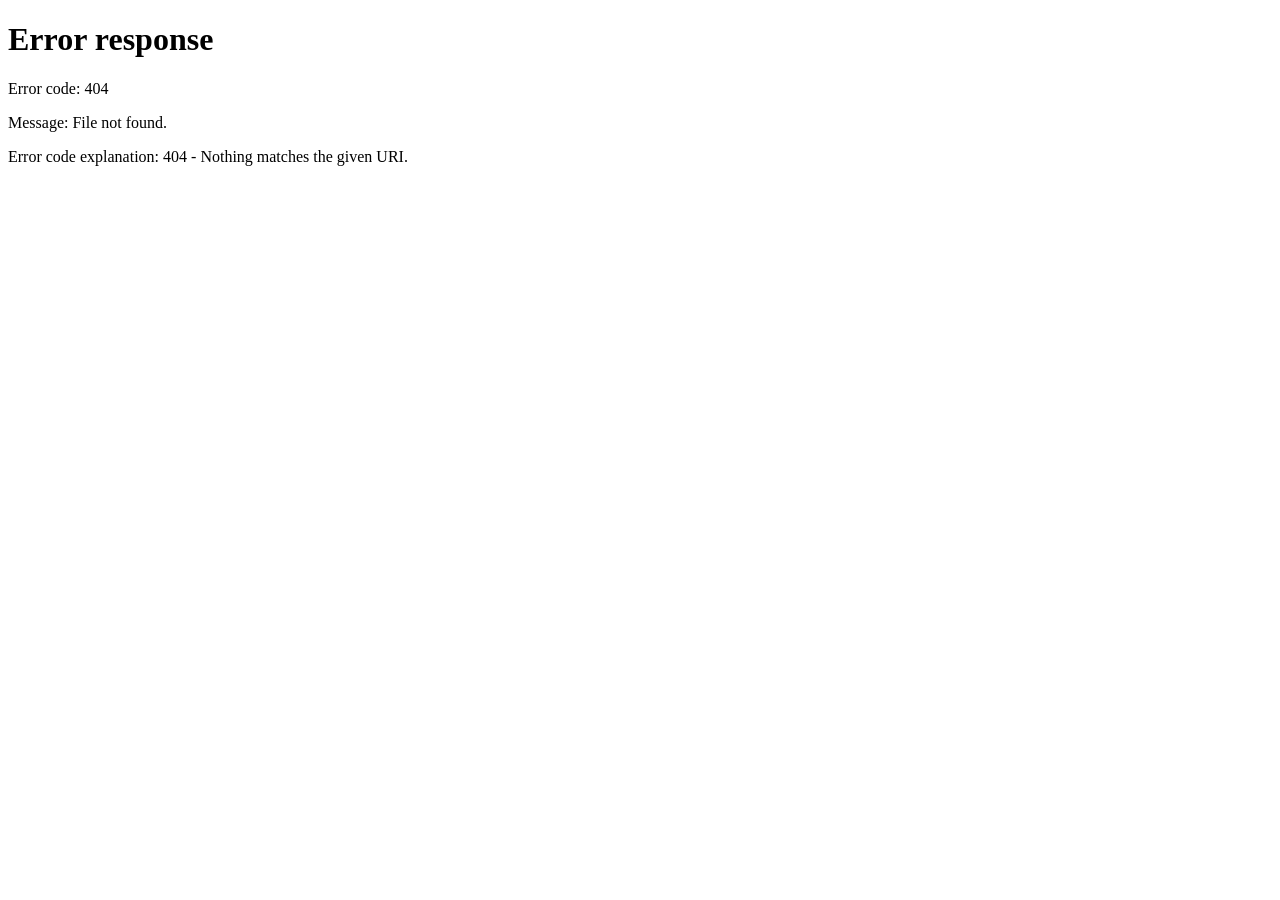
==== docs/dashboard.html @ 12a912dd "Create dashboard.html" ====
<!DOCTYPE html>
<html lang="ru">
<head>
    <meta charset="UTF-8">
    <meta name="viewport" content="width=device-width, initial-scale=1.0">
    <title>Экзамены — Пробный ЕГЭ по информатике</title>
    <link rel="stylesheet" href="css/style.css">
</head>
<body>

    <header class="navbar">
        <span class="logo">💻 Пробный ЕГЭ — Информатика</span>
        <nav>
            <a href="dashboard.html">Кабинет</a>
            <a href="exams.html">Экзамены</a>
            <a href="stats.html">Моя статистика</a>
            <a href="#" id="logoutBtn">Выйти</a>
        </nav>
    </header>

    <main>
        <h1>Пробные экзамены по информатике</h1>

        <div id="loading" style="text-align: center; padding: 60px 20px; color: #888;">
            <div style="display: inline-block; width: 40px; height: 40px;
                        border: 4px solid #e0e0e0; border-top-color: #3498db;
                        border-radius: 50%; animation: spin 0.8s linear infinite;"></div>
            <p style="margin-top: 16px; font-size: 15px;">Загрузка данных...</p>
        </div>

        <div id="content" style="display: none;">
            <h2 class="section-title">📅 Предстоящие</h2>
            <div id="upcomingBlock" class="grid"></div>

            <h2 class="section-title">✅ Прошедшие</h2>
            <div id="finishedBlock" class="grid"></div>
        </div>
    </main>

    <style>
        @keyframes spin {
            to { transform: rotate(360deg); }
        }
    </style>

    <script>
        // ⚠️ ВСТАВЬ СВОЙ URL ИЗ APPS SCRIPT
        const API_URL = "https://script.google.com/macros/s/AKfycbwHGMlNY57d9v67PpM2JS0S0nrTPUlLbpfbCE4yk7ELyWBLBmiURgrzC2ujRv2258_7Cw/exec";

        const userJson = localStorage.getItem('currentUser');
        if (!userJson) {
            window.location.href = 'login.html';
        }
        const user = JSON.parse(userJson);

        document.getElementById('logoutBtn').addEventListener('click', (e) => {
            e.preventDefault();
            localStorage.removeItem('currentUser');
            window.location.href = 'login.html';
        });

        async function loadExams() {
            try {
                const url = `${API_URL}?action=getExamsPageData&login=${encodeURIComponent(user.login)}`;
                const response = await fetch(url);
                const data = await response.json();

                document.getElementById('loading').style.display = 'none';
                document.getElementById('content').style.display = 'block';

                const upcomingBlock = document.getElementById('upcomingBlock');
                const finishedBlock = document.getElementById('finishedBlock');
                const mySignups = data.signups || [];

                if (!data.upcoming || data.upcoming.length === 0) {
                    upcomingBlock.innerHTML = `<section class="card"><p style="color: #888;">Предстоящих экзаменов пока нет.</p></section>`;
                } else {
                    upcomingBlock.innerHTML = data.upcoming.map(exam => {
                        const isSigned = mySignups.includes(exam.title);
                        return `
                            <div class="exam-card">
                                <h3>${exam.title}</h3>
                                <p class="meta">📅 ${exam.date}${exam.time ? ', ' + exam.time : ''}</p>
                                ${exam.duration ? `<p class="meta">⏱ ${exam.duration}</p>` : ''}
                                <p style="margin-top: 10px;">
                                    ${isSigned
                                        ? '<span class="badge badge-green">Вы записаны</span>'
                                        : '<span class="badge badge-yellow">Не записан</span>'}
                                </p>
                                <div style="margin-top: 12px;">
                                    ${isSigned
                                        ? `<button class="btn btn-secondary" data-action="cancel" data-exam="${exam.title}">Отменить запись</button>`
                                        : `<button class="btn" style="background: #27ae60;" data-action="signup" data-exam="${exam.title}">✍️ Записаться</button>`}
                                </div>
                            </div>
                        `;
                    }).join('');
                }

                if (!data.finished || data.finished.length === 0) {
                    finishedBlock.innerHTML = `<section class="card"><p style="color: #888;">Прошедших экзаменов пока нет.</p></section>`;
                } else {
                    finishedBlock.innerHTML = data.finished.map(exam => `
                        <div class="exam-card" style="border-left-color: #95a5a6;">
                            <h3>${exam.title}</h3>
                            <p class="meta">📅 ${exam.date}${exam.time ? ', ' + exam.time : ''}</p>
                            <a href="stats.html" class="btn btn-secondary" style="margin-top: 12px;">Разбор</a>
                        </div>
                    `).join('');
                }

                // Обработчики кнопок
                document.querySelectorAll('button[data-action]').forEach(btn => {
                    btn.addEventListener('click', async () => {
                        const action = btn.getAttribute('data-action');
                        const examTitle = btn.getAttribute('data-exam');
                        const apiAction = action === 'signup' ? 'signup' : 'cancelSignup';

                        document.getElementById('loading').style.display = 'block';
                        document.getElementById('content').style.display = 'none';

                        const url = `${API_URL}?action=${apiAction}&login=${encodeURIComponent(user.login)}&exam=${encodeURIComponent(examTitle)}`;
                        const resp = await fetch(url);
                        const res = await resp.json();

                        if (!res.success) {
                            alert('❌ ' + (res.error || 'Ошибка'));
                        }
                        loadExams();
                    });
                });

            } catch (error) {
                document.getElementById('loading').innerHTML = `
                    <p style="color: #e74c3c;">Ошибка загрузки: ${error.message}</p>
                    <button class="btn" style="margin-top: 16px;" onclick="location.reload()">
                        Попробовать снова
                    </button>
                `;
            }
        }

        loadExams();
    </script>

</body>
</html>
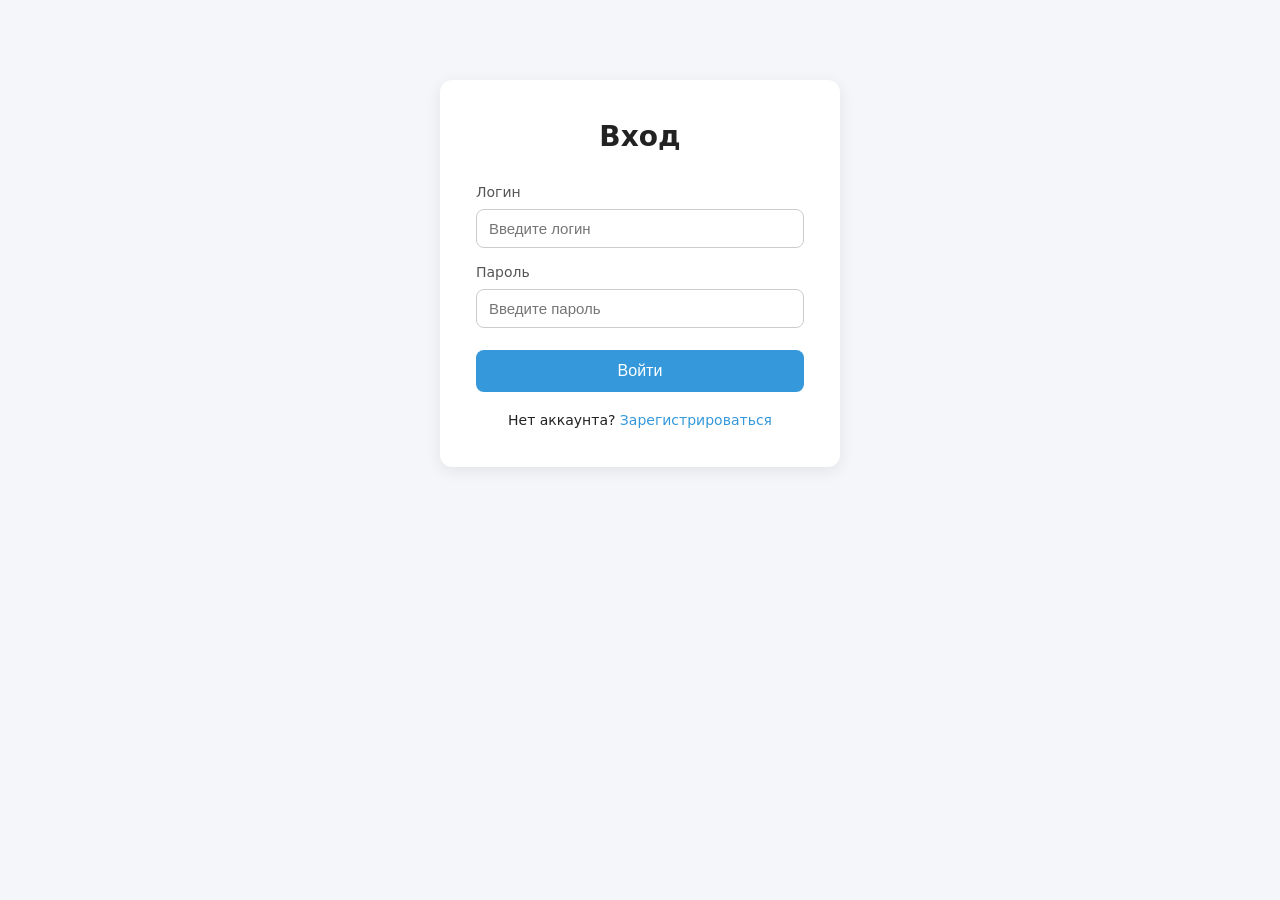
==== commit 3f698f50: "Update dashboard.html" ====
--- a/docs/dashboard.html
+++ b/docs/dashboard.html
@@ -3,7 +3,7 @@
 <head>
     <meta charset="UTF-8">
     <meta name="viewport" content="width=device-width, initial-scale=1.0">
-    <title>Экзамены — Пробный ЕГЭ по информатике</title>
+    <title>Личный кабинет — Пробный ЕГЭ по информатике</title>
     <link rel="stylesheet" href="css/style.css">
 </head>
 <body>
@@ -19,7 +19,11 @@
     </header>
 
     <main>
-        <h1>Пробные экзамены по информатике</h1>
+        <h1>Привет, <span id="userName">...</span>! 👋</h1>
+        <p style="color: #888; margin-bottom: 20px;">
+            Логин: <span id="userLogin">...</span>
+            · Класс: <span id="userGrade">...</span>
+        </p>
 
         <div id="loading" style="text-align: center; padding: 60px 20px; color: #888;">
             <div style="display: inline-block; width: 40px; height: 40px;
@@ -29,11 +33,8 @@
         </div>
 
         <div id="content" style="display: none;">
-            <h2 class="section-title">📅 Предстоящие</h2>
-            <div id="upcomingBlock" class="grid"></div>
-
-            <h2 class="section-title">✅ Прошедшие</h2>
-            <div id="finishedBlock" class="grid"></div>
+            <div id="nextExamBlock"></div>
+            <div id="lastResultBlock"></div>
         </div>
     </main>
 
@@ -44,8 +45,8 @@
     </style>
 
     <script>
-        // ⚠️ ВСТАВЬ СВОЙ URL ИЗ APPS SCRIPT
-        const API_URL = "https://script.google.com/macros/s/AKfycbwHGMlNY57d9v67PpM2JS0S0nrTPUlLbpfbCE4yk7ELyWBLBmiURgrzC2ujRv2258_7Cw/exec";
+        // ⚠️ ЗАМЕНИ НА СВОЙ URL
+        const API_URL = "ВСТАВЬ_СЮДА_ТВОЙ_WEB_APP_URL";
 
         const userJson = localStorage.getItem('currentUser');
         if (!userJson) {
@@ -53,82 +54,145 @@
         }
         const user = JSON.parse(userJson);
 
+        document.getElementById('userName').textContent = user.name;
+        document.getElementById('userLogin').textContent = user.login;
+        document.getElementById('userGrade').textContent = user.grade;
+
         document.getElementById('logoutBtn').addEventListener('click', (e) => {
             e.preventDefault();
             localStorage.removeItem('currentUser');
             window.location.href = 'login.html';
         });
 
-        async function loadExams() {
+        async function loadDashboard() {
             try {
-                const url = `${API_URL}?action=getExamsPageData&login=${encodeURIComponent(user.login)}`;
+                const url = `${API_URL}?action=getDashboardData&login=${encodeURIComponent(user.login)}`;
                 const response = await fetch(url);
                 const data = await response.json();
 
                 document.getElementById('loading').style.display = 'none';
                 document.getElementById('content').style.display = 'block';
 
-                const upcomingBlock = document.getElementById('upcomingBlock');
-                const finishedBlock = document.getElementById('finishedBlock');
-                const mySignups = data.signups || [];
-
-                if (!data.upcoming || data.upcoming.length === 0) {
-                    upcomingBlock.innerHTML = `<section class="card"><p style="color: #888;">Предстоящих экзаменов пока нет.</p></section>`;
+                // ===== БЛОК БЛИЖАЙШЕГО ЭКЗАМЕНА =====
+                const examBlock = document.getElementById('nextExamBlock');
+                const nextExam = data.exams[0];
+
+                if (!nextExam) {
+                    examBlock.innerHTML = `
+                        <section class="card">
+                            <h2>Ближайший экзамен</h2>
+                            <p style="color: #888;">Пока нет предстоящих экзаменов.</p>
+                        </section>
+                    `;
                 } else {
-                    upcomingBlock.innerHTML = data.upcoming.map(exam => {
-                        const isSigned = mySignups.includes(exam.title);
-                        return `
-                            <div class="exam-card">
-                                <h3>${exam.title}</h3>
-                                <p class="meta">📅 ${exam.date}${exam.time ? ', ' + exam.time : ''}</p>
-                                ${exam.duration ? `<p class="meta">⏱ ${exam.duration}</p>` : ''}
-                                <p style="margin-top: 10px;">
-                                    ${isSigned
-                                        ? '<span class="badge badge-green">Вы записаны</span>'
-                                        : '<span class="badge badge-yellow">Не записан</span>'}
-                                </p>
-                                <div style="margin-top: 12px;">
-                                    ${isSigned
-                                        ? `<button class="btn btn-secondary" data-action="cancel" data-exam="${exam.title}">Отменить запись</button>`
-                                        : `<button class="btn" style="background: #27ae60;" data-action="signup" data-exam="${exam.title}">✍️ Записаться</button>`}
-                                </div>
-                            </div>
-                        `;
-                    }).join('');
+                    const isSigned = data.signups.includes(nextExam.title);
+                    const isOpen = nextExam.signupOpen !== false;
+
+                    examBlock.innerHTML = `
+                        <section class="card">
+                            <h2>Ближайший пробный экзамен</h2>
+                            <p><strong>${nextExam.title}</strong></p>
+                            <p>📅 ${nextExam.date}${nextExam.time ? ', ' + nextExam.time : ''}</p>
+                            ${nextExam.duration ? `<p>⏱ ${nextExam.duration}</p>` : ''}
+                        </section>
+
+                        <section class="card" style="text-align: center; border-left: 4px solid ${!isOpen ? '#e74c3c' : '#27ae60'};">
+                            ${!isOpen ? `
+                                <h2>Запись закрыта</h2>
+                                <p style="color: #666; margin: 8px 0 14px;">${nextExam.title}</p>
+                                <p style="margin-bottom: 12px;">
+                                    <span class="badge badge-red">❌ Запись закрыта</span>
+                                </p>
+                                <p style="color: #888; font-size: 14px;">
+                                    Записаться на этот экзамен больше нельзя.
+                                </p>
+                            ` : isSigned ? `
+                                <h2>Вы записаны на экзамен</h2>
+                                <p style="color: #666; margin: 8px 0 14px;">${nextExam.title}</p>
+                                <p style="margin-bottom: 18px;">
+                                    <span class="badge badge-green">✅ Запись активна</span>
+                                </p>
+                                <button class="btn btn-secondary" id="cancelBtn"
+                                        style="font-size: 15px; padding: 12px 28px;">
+                                    Отменить запись
+                                </button>
+                                ${nextExam.daysUntilClose !== null ? `
+                                    <p style="color: #f39c12; font-size: 13px; margin-top: 12px;">
+                                        ⏰ Изменение записи возможно ещё ${nextExam.daysUntilClose} дн.
+                                    </p>
+                                ` : ''}
+                            ` : `
+                                <h2>Хотите проверить силы?</h2>
+                                <p style="color: #666; margin: 8px 0 18px;">
+                                    Запишитесь на ближайший пробный экзамен по информатике
+                                </p>
+                                <button class="btn" id="signupBtn"
+                                        style="background: #27ae60; font-size: 16px; padding: 14px 32px;">
+                                    ✍️ Записаться на пробный экзамен
+                                </button>
+                                ${nextExam.daysUntilClose !== null ? `
+                                    <p style="color: #f39c12; font-size: 13px; margin-top: 12px;">
+                                        ⏰ Запись закроется через ${nextExam.daysUntilClose} дн.
+                                    </p>
+                                ` : ''}
+                            `}
+                        </section>
+                    `;
+
+                    // Обработчики
+                    if (!isOpen) {
+                        // Ничего
+                    } else if (isSigned) {
+                        document.getElementById('cancelBtn').addEventListener('click', async () => {
+                            document.getElementById('loading').style.display = 'block';
+                            document.getElementById('content').style.display = 'none';
+                            const url = `${API_URL}?action=cancelSignup&login=${encodeURIComponent(user.login)}&exam=${encodeURIComponent(nextExam.title)}`;
+                            await fetch(url);
+                            loadDashboard();
+                        });
+                    } else {
+                        document.getElementById('signupBtn').addEventListener('click', async () => {
+                            document.getElementById('loading').style.display = 'block';
+                            document.getElementById('content').style.display = 'none';
+                            const url = `${API_URL}?action=signup&login=${encodeURIComponent(user.login)}&exam=${encodeURIComponent(nextExam.title)}`;
+                            const resp = await fetch(url);
+                            const res = await resp.json();
+                            if (!res.success) alert('❌ ' + (res.error || 'Ошибка'));
+                            loadDashboard();
+                        });
+                    }
                 }
 
-                if (!data.finished || data.finished.length === 0) {
-                    finishedBlock.innerHTML = `<section class="card"><p style="color: #888;">Прошедших экзаменов пока нет.</p></section>`;
+                // ===== БЛОК ПОСЛЕДНЕГО РЕЗУЛЬТАТА =====
+                const resultBlock = document.getElementById('lastResultBlock');
+                const last = data.results[0];
+
+                if (!last) {
+                    resultBlock.innerHTML = `
+                        <section class="card">
+                            <h2>Последний результат</h2>
+                            <p style="color: #888;">Пока нет результатов.</p>
+                            <p style="color: #aaa; font-size: 13px; margin-top: 6px;">
+                                После первого экзамена здесь появится ваш балл.
+                            </p>
+                        </section>
+                    `;
                 } else {
-                    finishedBlock.innerHTML = data.finished.map(exam => `
-                        <div class="exam-card" style="border-left-color: #95a5a6;">
-                            <h3>${exam.title}</h3>
-                            <p class="meta">📅 ${exam.date}${exam.time ? ', ' + exam.time : ''}</p>
-                            <a href="stats.html" class="btn btn-secondary" style="margin-top: 12px;">Разбор</a>
-                        </div>
-                    `).join('');
+                    resultBlock.innerHTML = `
+                        <section class="card">
+                            <h2>Последний результат</h2>
+                            <p style="font-size: 36px; font-weight: bold; color: #3498db;">${last.test}</p>
+                            <p style="color: #888;">тестовых баллов</p>
+                            <p style="color: #555; font-size: 14px; margin-top: 6px;">
+                                первичный балл: <strong>${last.primary} / 29</strong>
+                            </p>
+                            <p style="color: #888; font-size: 13px; margin-top: 4px;">${last.exam}</p>
+                            <a href="stats.html" class="btn btn-secondary" style="margin-top: 12px;">
+                                Смотреть статистику
+                            </a>
+                        </section>
+                    `;
                 }
-
-                // Обработчики кнопок
-                document.querySelectorAll('button[data-action]').forEach(btn => {
-                    btn.addEventListener('click', async () => {
-                        const action = btn.getAttribute('data-action');
-                        const examTitle = btn.getAttribute('data-exam');
-                        const apiAction = action === 'signup' ? 'signup' : 'cancelSignup';
-
-                        document.getElementById('loading').style.display = 'block';
-                        document.getElementById('content').style.display = 'none';
-
-                        const url = `${API_URL}?action=${apiAction}&login=${encodeURIComponent(user.login)}&exam=${encodeURIComponent(examTitle)}`;
-                        const resp = await fetch(url);
-                        const res = await resp.json();
-
-                        if (!res.success) {
-                            alert('❌ ' + (res.error || 'Ошибка'));
-                        }
-                        loadExams();
-                    });
-                });
 
             } catch (error) {
                 document.getElementById('loading').innerHTML = `
@@ -140,7 +204,7 @@
             }
         }
 
-        loadExams();
+        loadDashboard();
     </script>
 
 </body>
--- a/docs/css/style.css
+++ b/docs/css/style.css
@@ -0,0 +1,296 @@
+* {
+    box-sizing: border-box;
+    margin: 0;
+    padding: 0;
+}
+
+body {
+    font-family: system-ui, -apple-system, Arial, sans-serif;
+    background: #f4f6f9;
+    color: #222;
+    line-height: 1.5;
+}
+
+/* Верхняя навигация */
+.navbar {
+    background: #2c3e50;
+    color: white;
+    padding: 16px 32px;
+    display: flex;
+    justify-content: space-between;
+    align-items: center;
+    box-shadow: 0 2px 6px rgba(0,0,0,.1);
+}
+
+.navbar .logo {
+    font-size: 20px;
+    font-weight: bold;
+}
+
+.navbar nav a {
+    color: #ecf0f1;
+    margin-left: 20px;
+    text-decoration: none;
+    font-size: 15px;
+    transition: color .2s;
+}
+
+.navbar nav a:hover {
+    color: #3498db;
+}
+
+/* Основной контейнер */
+main {
+    max-width: 960px;
+    margin: 32px auto;
+    padding: 0 16px;
+}
+
+h1 {
+    font-size: 28px;
+    margin-bottom: 20px;
+}
+
+h2 {
+    font-size: 20px;
+    margin-bottom: 12px;
+}
+
+/* Карточки */
+.card {
+    background: white;
+    padding: 24px;
+    border-radius: 12px;
+    box-shadow: 0 2px 8px rgba(0,0,0,.06);
+    margin-bottom: 20px;
+}
+
+/* Кнопки */
+.btn {
+    display: inline-block;
+    background: #3498db;
+    color: white;
+    padding: 10px 22px;
+    border-radius: 8px;
+    text-decoration: none;
+    border: none;
+    font-size: 15px;
+    cursor: pointer;
+    transition: background .2s;
+}
+
+.btn:hover {
+    background: #2980b9;
+}
+
+.btn-secondary {
+    background: #95a5a6;
+}
+
+.btn-secondary:hover {
+    background: #7f8c8d;
+}
+
+/* Формы авторизации */
+.auth-container {
+    max-width: 400px;
+    margin: 80px auto;
+    background: white;
+    padding: 36px;
+    border-radius: 12px;
+    box-shadow: 0 4px 16px rgba(0,0,0,.08);
+}
+
+.auth-container h1 {
+    text-align: center;
+    margin-bottom: 24px;
+}
+
+.auth-container label {
+    display: block;
+    margin-top: 14px;
+    font-size: 14px;
+    color: #555;
+}
+
+.auth-container input {
+    width: 100%;
+    padding: 10px 12px;
+    margin-top: 6px;
+    border: 1px solid #ccc;
+    border-radius: 8px;
+    font-size: 15px;
+}
+
+.auth-container input:focus {
+    outline: none;
+    border-color: #3498db;
+}
+
+.auth-container button {
+    width: 100%;
+    margin-top: 22px;
+    padding: 12px;
+    background: #3498db;
+    color: white;
+    border: none;
+    border-radius: 8px;
+    font-size: 16px;
+    cursor: pointer;
+    transition: background .2s;
+}
+
+.auth-container button:hover {
+    background: #2980b9;
+}
+
+.auth-container .links {
+    text-align: center;
+    margin-top: 18px;
+    font-size: 14px;
+}
+
+.auth-container .links a {
+    color: #3498db;
+    text-decoration: none;
+}
+
+/* Сетка для карточек */
+.grid {
+    display: grid;
+    grid-template-columns: repeat(auto-fit, minmax(260px, 1fr));
+    gap: 20px;
+}
+
+/* Бейджи статусов */
+.badge {
+    display: inline-block;
+    padding: 4px 10px;
+    border-radius: 20px;
+    font-size: 13px;
+    font-weight: 500;
+}
+
+.badge-green { background: #d4edda; color: #155724; }
+.badge-yellow { background: #fff3cd; color: #856404; }
+.badge-red { background: #f8d7da; color: #721c24; }
+
+/* ===== Таблицы ===== */
+table {
+    width: 100%;
+    border-collapse: collapse;
+    margin-top: 8px;
+}
+
+th, td {
+    padding: 12px 14px;
+    text-align: left;
+    border-bottom: 1px solid #eaeaea;
+}
+
+th {
+    background: #f8f9fb;
+    font-weight: 600;
+    color: #555;
+    font-size: 14px;
+}
+
+tr:hover td {
+    background: #fafbfc;
+}
+
+/* ===== Экзамены ===== */
+.exam-card {
+    background: white;
+    padding: 22px;
+    border-radius: 12px;
+    box-shadow: 0 2px 8px rgba(0,0,0,.06);
+    border-left: 4px solid #3498db;
+}
+
+.exam-card h3 {
+    margin-bottom: 8px;
+    font-size: 18px;
+}
+
+.exam-card .meta {
+    color: #666;
+    font-size: 14px;
+    margin: 4px 0;
+}
+
+/* ===== Прогресс-бар ===== */
+.progress-bar {
+    background: #eaeaea;
+    border-radius: 10px;
+    height: 12px;
+    overflow: hidden;
+    margin-top: 6px;
+}
+
+.progress-bar .fill {
+    background: #3498db;
+    height: 100%;
+    border-radius: 10px;
+    transition: width .4s;
+}
+
+.fill-green { background: #27ae60; }
+.fill-yellow { background: #f39c12; }
+.fill-red { background: #e74c3c; }
+
+/* ===== Статистика ===== */
+.stat-row {
+    display: flex;
+    justify-content: space-between;
+    padding: 10px 0;
+    border-bottom: 1px solid #eee;
+}
+
+.stat-row:last-child {
+    border-bottom: none;
+}
+
+/* ===== Разбор ошибок ===== */
+.mistake {
+    background: #fff8f8;
+    border-left: 4px solid #e74c3c;
+    padding: 14px 18px;
+    border-radius: 8px;
+    margin-bottom: 12px;
+}
+
+.mistake.correct {
+    background: #f4fdf7;
+    border-left-color: #27ae60;
+}
+
+.mistake strong {
+    color: #333;
+}
+
+.mistake .topic {
+    font-size: 13px;
+    color: #888;
+}
+
+/* ===== Заголовки с отступами ===== */
+.section-title {
+    margin: 32px 0 16px;
+    font-size: 22px;
+}
+
+/* ===== Адаптив для мобильных ===== */
+@media (max-width: 600px) {
+    .navbar {
+        flex-direction: column;
+        gap: 10px;
+        padding: 14px 18px;
+    }
+    .navbar nav a {
+        margin: 0 10px 0 0;
+        font-size: 14px;
+    }
+    h1 { font-size: 22px; }
+    th, td { padding: 8px 10px; font-size: 14px; }
+}
